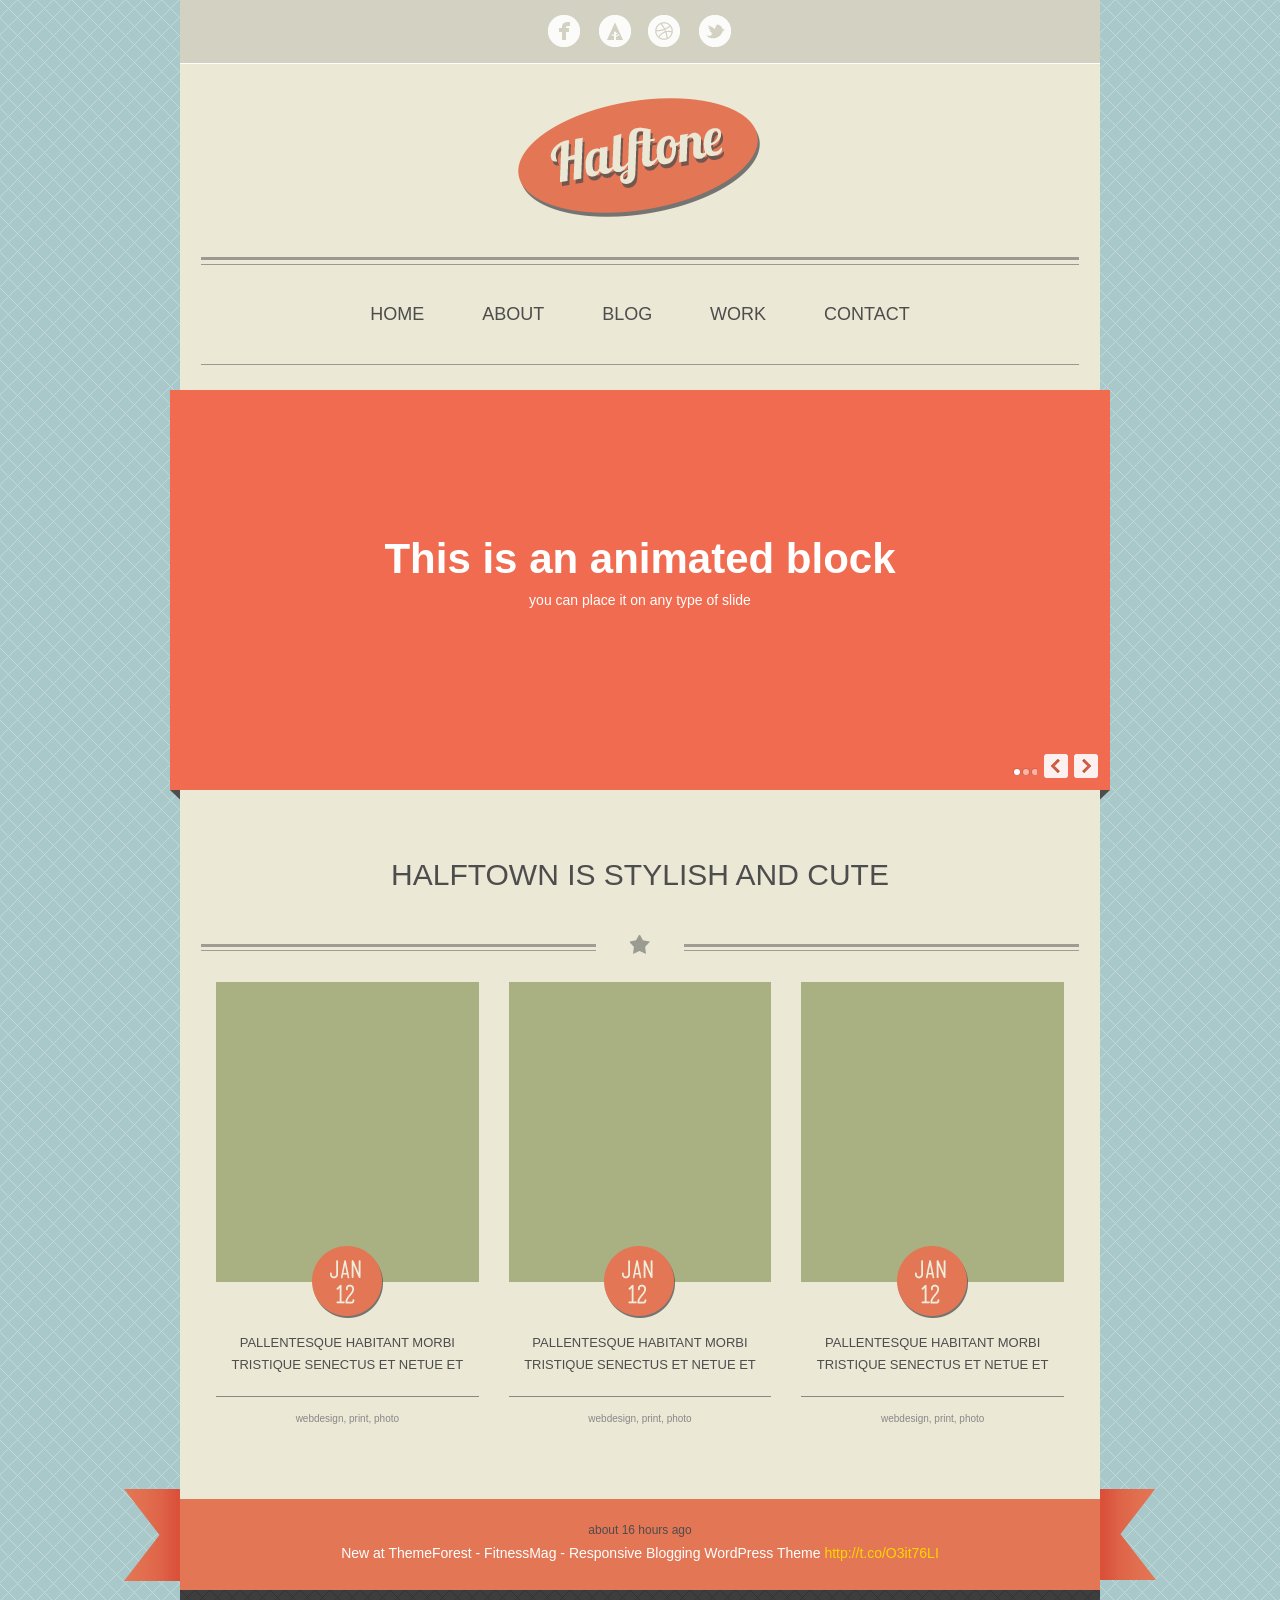
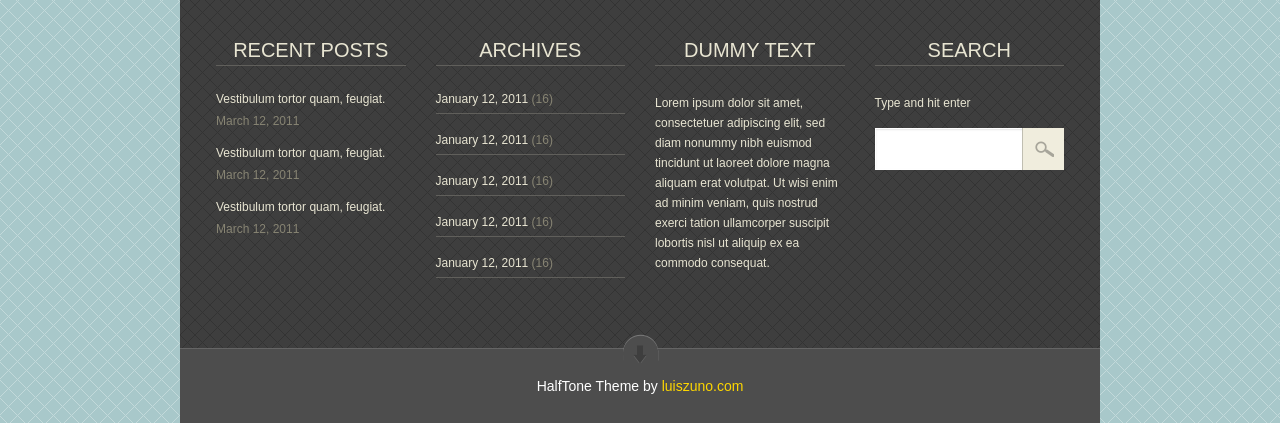
==== index.html @ 8c8f928f "creation" ====
<!DOCTYPE html>
<html>
    <head>
        <title>Halftone</title>
        <link rel="stylesheet" type="text/css" href="foundation.css"></link>
        <meta http-equiv="content-type" content="text/html; charset=utf-8"></meta>
        <script src="jquery-1.8.3.min.js" ></script>
        <script src="jquery.royalslider.min.js" ></script>
        <link href="royalslider.css" rel="stylesheet"></link>
        <script src="jquery.easing-1.3.js" ></script>
        <link href="rs-minimal-white.css" rel="stylesheet"></link>
    </head>

    <style type="text/css">
        * {
            -webkit-box-sizing: border-box;
            -moz-box-sizing: border-box;
            box-sizing: border-box;
            font-family: "MenschRegular", "helvetica", arial, sans-serif;
        }
        body {
            margin: 0;
            background: url("pageBackground.png");
        }
        p{
            padding: 0;
            margin: 0;
            font-size: 12px;
            line-height: 21px;
            margin-top: 5px;
            color: white;
            font-weight: lighter;
        }
        a{
            text-decoration: none;
        }
        a:hover{
            cursor: pointer;
        }
        ul[type="none"] {
            margin: 0;
            padding: 0;
        }
        input:focus{
            outline:none;
        }
        .row{
            min-width: 0;
        }
        .pageContainer{
            padding: 0 60px;
            max-width: 1040px;
            margin: 0 auto;
            position: relative;
        }

        .header{
            background-color: #d3d1c1;
            text-align: center;
            border-bottom: 1px solid #ffffff;
        }

        .header .headerIcon{
            padding: 14px 7px;
        }

        .logoContainer{
            text-align: center;
            background-color: #ebe8d5;
            padding: 0 21px;
            position: relative;
            padding-bottom: 25px;
        }

        .logoContainer .logoRow{
            border-bottom: 3px solid #9b9990;
        }

        .logoContainer #logoImage{
            padding: 30px 0 35px 0;
        }

        .logoContainer .navigation{
            margin-top: 4px;
            border-top: 1px solid #9a998f;
            border-bottom: 1px solid #9a998f;
        }

        .logoContainer .menuList {
            margin: 22px 0;
        }


        .logoContainer ul.menuList li{
            display: inline-block;
            line-height: 35px;
            margin: 2px 27px;
        }

        .logoContainer ul.menuList li a{
            color: #4d4d4d;
            font-size: 18px;
            padding: 8px 0;
            display: block;
            position: relative;
        }

        .logoContainer ul.menuList li a:hover{
            color: #ffffff;
            background-color: #e37655;
            width: 100%;
            line-height: 21px;
        }

        .logoContainer ul.menuList li a:hover:after{
            content: " ";
            background: url("littleRibbonRight.png");
            width: 14px;
            height: 37px;
            position: absolute;
            top: 0;
        }

        .logoContainer ul.menuList li a:hover:before{
            content: " ";
            background: url("littleRibbonLeft.png");
            width: 14px;
            height: 37px;
            position: absolute;
            top: 0;
            left: -14px;
        }

        .sliderContainer{
            margin: 0 auto;
            padding: 0 50px;
            max-width: 1060px;
            position: relative;
            width: 100%;
            overflow: hidden;
        }
        .sliderContainer .row .twelve{
            padding: 0;
        }


        .contentAfterSlider:before{
            content: url("leftTriangle.png");
            position: absolute;
            top: -2px;
            left: -10px;
        }
        .contentAfterSlider:after{
            content: url("rightTriangle.png");
            position: absolute;
            top: -2px;
            right: -10px;
        }
        .pageContainer .logoContainer .headerText{
            padding-top: 70px;
            font-size: 30px;
            color: #4d4d4d;
        }
        .pageContainer .starLine{
            padding: 0;
            border-top: 3px solid #9e9c93;
            margin-top: 54px;
            width: 45%;
            display: inline-block;
            height: 7px;
            border-bottom: 1px solid #9e9c93;
        }
        .starContainer{
            text-align: center;
            width: 10%;
            float: left;
        }
        .pageContainer .leftLine{
            float: left;
        }
        .pageContainer .rightLine{
            float: right;
        }
        .pageContainer .logoContainer .starIcon{
            padding-top: 45px;
        }

        .contentImage{
            width: 100%;
            height: 300px;
            background-color: #a9b082;
            position: relative;
            text-align: center;
        }
        .dateImage{
            position: absolute;
            bottom: -36px;
            left: 50%;
            margin-left: -35.5px;
        }
        .contentHeader{
            margin-top: 50px;
            font-size: 13px;
            padding-bottom: 20px;
            color: #4d4d4d;
            border-bottom: 1px solid #888888;
            line-height: 22px;
        }
        .contentText{
            font-size: 10px;
            margin-top: 17px;
            color: #888888;
            padding-bottom: 50px;
        }


        .ribbonContainer{
            background-color: #e37655;
        }
        .ribbonContainer:before{
            content: url("leftRibbon.png");
            position: absolute;
            top: -10px;
            left: -56px;
        }
        .ribbonContainer:after{
            content: url("rightRibbon.png");
            position: absolute;
            top: -10px;
            right: -57px;
        }

        .ribbonContainer .smallRibbonText{
            color: #4d4d4d;
            padding-top: 25px;
            font-size: 12px;
        }
        .ribbonAndDownText{
            color: #ffffff;
            padding-top: 10px;
            padding-bottom: 5px;
        }
        .ribbonAndDownText a{
            color: #fdd600;
        }



        .underMenuContainer{
            background: url("background.png") repeat;
        }
        .underMenuContainer .logoContainer{
            background-color: transparent;
        }
        .underMenuContainer .underRibbonMenu{
            padding-bottom: 70px;
        }
        .underRibbonMenu .three{
            padding-top: 50px;
        }
        .underRibbonMenu .underRibbonMenuHeader{
            font-size: 20px;
            color: #e8e5d2;
            border-bottom: 1px solid #605f5b;
            padding-bottom: 5px;
            margin-bottom: 7px;
        }
        .underRibbonMenu .firstColumnContentHeader{
            text-align: left;
            padding-top: 20px;
            color: #e8e5d2;
            font-size: 12px;
        }
        .underRibbonMenu .firstColumnContentData{
            color: #878473;
            text-align: left;
            padding-top: 10px;
            font-size: 12px;
        }
        .underRibbonMenu .secondColumnContent{
            text-align: left;
            padding-top: 20px;
            color: #e8e5d2;
            border-bottom: 1px solid #605f5b;
            padding-bottom: 8px;
            font-size: 12px;
        }
        .underRibbonMenu .secondColumnContent span{
            color: #878473;
        }
        .underRibbonMenu .forthColumnContent,
        .underRibbonMenu .thirdColumnContent{
            text-align: left;
            padding-top: 20px;
            line-height: 20px;
            font-size: 12px;
            color: #e8e5d2;
        }
        .underRibbonMenu .forthColumnInput{
            border-color: transparent;
            border-radius: 0px;
            margin-top: 15px;
            height: 42px;
            position: relative;
        }
        .underRibbonMenu .forthColumnInput input{
            padding: 15px 45px 15px 15px;
            border-color: transparent;
            border-radius: 0px;
            height: 100%;
            margin: 0;
            font-size: 12px;
            line-height: 12px;
        }
        .underRibbonMenu .forthColumnInput .inputImage{
            position: absolute;
            width: 42px;
            height: 42px;
            background-color: #f0eddd;
            top: 0;
            right: 0;
            text-align: center;
            border-left: 1px solid #c0beb1;
        }
        .underRibbonMenu .forthColumnInput .inputImage a{
            width: 42px;
            height: 42px;
            display: block;
        }
        .underRibbonMenu .forthColumnInput .inputImage img{
            margin-top: 12px;
        }


        .bottomLine .logoContainer{
            background-color: #4d4d4d;
            border-top: 1px solid #656565;
        }
        .bottomLine .bottomLineImageContainer{
            position: absolute;
            background: url("bottomArrowBackground.png");
            width: 41px;
            height: 27px;
            top: -15px;
            left: 50%;
            margin-left: -20.5px;
        }
        .bottomLine .bottomLineImageContainer img{
            padding-top: 10px;
        }
        .bottomLine .bottomLineText{
            padding-top: 30px;
        }





        #slider-with-blocks-1 {
            width: 100%;
        }

        .rsContent {
            color: #FFF;
            font-size: 24px;
            line-height: 32px;
            float: left;
        }
        .bContainer {
            position: relative;
        }
        .rsABlock {
            position: relative;
            display: block;
            left: auto;
            top: auto;
        }
        .blockHeadline {
            font-size: 42px;
            line-height: 50px;
        }
        .blockSubHeadline {
            font-size: 32px;
            line-height: 40px
        }
        .txtCent {
            text-align: center; 
            width: 100%; 
        }

        .slide1 {
            background: #f06b50;
        }
        .slide1 .bContainer {
            top: 36%;
        }
        .slide2 {
            background: #ffbc11;
            color:#000;
        }
        .slide2 .bContainer {
            top: 24px;
        }
        .slide2 .txtCent {
            line-height: 44px;
        }
        .slide2 .blockHeadline {
            line-height: 66px;
        }
        .slide3 {
            background: #45aab8;
            color:#FFF;
        }
        .slide3 .bContainer {
            top: 24px;
        }
        .slide3 span {
            line-height: 44px;
        }
        .slide4 .bContainer {
            position: absolute;
            left: 0;
            width: 100%;
            height: auto;
            top: 24px;
        }

        .photoCopy {
            position: absolute;
            line-height: 24px;
            font-size: 12px;
            background: black;
            color: white;
            background-color: rgba(0, 0, 0, 0.75);
            padding: 0px 10px;
            position: absolute;
            left: 12px;
            bottom: 12px;
            top: auto;
            border-radius: 2px;
            z-index: 25;
        }
        .photoCopy a {
            color: #FFF;
        }
        .palmImg {
            left: 0;
            top: auto;
            bottom: -60px;
            position: absolute;
        }

        @media screen and (min-width: 0px) and (max-width: 960px) { 
            .rsContent {
                font-size: 22px;
                line-height: 28px;
            }
            .blockHeadline {
                font-size: 32px;
                line-height: 32px;
            }
            .blockSubHeadline {
                font-size: 26px;
                line-height: 32px
            }
        }
        @media screen and (min-width: 0px) and (max-width: 767px){
            .pageContainer{
                padding: 0;
            }
            .sliderContainer{
                padding: 0;
            }
            .ribbonContainer:before,
            .ribbonContainer:after,
            .contentAfterSlider:before,
            .contentAfterSlider:after{
                display: none;
            }
            .pageContainer .starLine{
                width: 45%;
            }
        }
            
        @media screen and (min-width: 0px) and (max-width: 500px) { 
            .royalSlider,
            .rsOverflow {
                height: 330px !important;
            }
            .rsContent {
                font-size: 18px;
                line-height: 26px;
            }
            .blockHeadline {
                font-size: 24px;
                line-height: 32px;
            }
            .blockSubHeadline {
                font-size: 22px;
                line-height: 32px;
            }
        }
    </style>

    <!--[if gte IE 8]>
        <style>
            .pageContainer{
                width: 1040px;
            }
            .sliderContainer{
                width: 1040px;
            }
        </style>
    <![endif]-->

    <body>
    <script type="text/javascript">
        $(function() {
            $('#slider-with-blocks-1').royalSlider({
                arrowsNav: true,
                arrowsNavAutoHide: false,
                fadeinLoadedSlide: false,
                controlNavigationSpacing: 0,
                controlNavigation: 'bullets',
                imageScaleMode: 'none',
                imageAlignCenter:false,
                blockLoop: true,
                loop: true,
                numImagesToPreload: 6,
                transitionType: 'fade',
                keyboardNavEnabled: true,
                block: {
                  delay: 400
                }
            });
        });
    </script>
    <div class="pageContainer">
        <div class="header">
            <div class="row">
                <div class="twelve columns">
                    <a href="http://facebook.com"><img src="facebook.png" alt="facebook" class="headerIcon"/></a>
                    <a href=""><img src="socialLogo.png" alt="" class="headerIcon"/></a>
                    <a href="http://bribbble.com"><img src="sochialLogo3.png" alt="" class="headerIcon"/></a>
                    <a href="http://twitter.com"><img src="sochialLogo4.png" alt="" class="headerIcon"/></a>
                </div>
            </div>
        </div>
        <div class="logoContainer">
            <div class="row logoRow">
                <div class="twelve columns">
                     <img src="logo.png" alt="" id="logoImage"/>
                </div>
            </div>
            <div class="row navigation">
                <div class="twelve columns">
                    <ul type="none" class="menuList">
                        <li><a href="">HOME</a></li>
                        <li><a href="">ABOUT</a></li>
                        <li><a href="">BLOG</a></li>
                        <li><a href="">WORK</a></li>
                        <li><a href="">CONTACT</a></li>
                    </ul>

                </div>
            </div>
        </div>
    </div>
    <div class="sliderContainer">
        <div class="row">
            <div class="twelve columns">
                <div id="slider-with-blocks-1" class="royalSlider rsMinW">
                    <div class="rsContent slide1">
                        <div class="bContainer">
                            <strong class="rsABlock txtCent blockHeadline">This is an animated block</strong>
                            <span class="rsABlock txtCent" data-move-effect="none">you can place it on any type of slide</span>
                        </div>
                    </div>
                    <div class="rsContent slide2">
                        <div class="bContainer">
                            <strong class="rsABlock txtCent blockSubHeadline" data-move-effect="none">Transition Types</strong>
                            <span class="rsABlock txtCent" data-move-effect="top">from top  ↓</span>
                            <span class="rsABlock txtCent" data-move-effect="bottom">from bottom ↑</span>
                            <span class="rsABlock txtCent" data-move-effect="left">from left →</span>
                            <span class="rsABlock txtCent" data-move-effect="right">from right ←</span>
                            <span class="rsABlock txtCent" data-move-effect="none">just fade</span>
                        </div>
                    </div>
                    <div class="rsContent slide3">
                        <div class="bContainer">
                            <strong class="rsABlock txtCent blockSubHeadline" data-move-effect="none" data-delay="0">Customizable Animation</strong>
                            <span class="rsABlock txtCent" data-move-effect="left" data-delay="1000" data-move-offset="500" data-easing="easeOutBack" data-fade-effect="none">easing</span>
                            <span class="rsABlock txtCent" data-move-effect="left" data-delay="1500" data-move-offset="500" data-easing="easeOutCirc" data-fade-effect="none">delay</span>
                            <span class="rsABlock txtCent" data-move-effect="left" data-delay="2000" data-move-offset="500" data-speed="1000" data-fade-effect="none">speed</span>
                            <span class="rsABlock txtCent" data-move-effect="left" data-delay="2500" data-move-offset="50" data-fade-effect="true">move offset</span>
                        </div>
                    </div>
                </div>
            </div>
        </div>
    </div>
    <div class="pageContainer">
        <div class="logoContainer contentAfterSlider">
            <div class="row">
                <div class="twelve columns headerText">
                    HALFTOWN IS STYLISH AND CUTE
                </div>
            </div>
            <div class="row">
                <div class="leftLine starLine"></div>
                <div class="starContainer"><img src="star.png" alt="star" class="starIcon"/></div>
                <div class="rightLine starLine"></div>

            </div>
        </div>
        <div class="logoContainer">
            <div class="row">
                <div class="four columns">
                    <div class="contentImage">
                        <img src="dataInCircule.png" alt="" class="dateImage"/>
                    </div>
                    <div class="contentHeader">PALLENTESQUE HABITANT MORBI TRISTIQUE SENECTUS ET NETUE ET</div>
                    <div class="contentText">webdesign, print, photo</div>
                </div>
                <div class="four columns">
                    <div class="contentImage">
                        <img src="dataInCircule.png" alt="" class="dateImage"/>
                    </div>
                    <div class="contentHeader">PALLENTESQUE HABITANT MORBI TRISTIQUE SENECTUS ET NETUE ET</div>
                    <div class="contentText">webdesign, print, photo</div>
                </div>
                <div class="four columns">
                    <div class="contentImage">
                        <img src="dataInCircule.png" alt="" class="dateImage"/>
                    </div>
                    <div class="contentHeader">PALLENTESQUE HABITANT MORBI TRISTIQUE SENECTUS ET NETUE ET</div>
                    <div class="contentText">webdesign, print, photo</div>
                </div>
            </div>
        </div>
        <div class="logoContainer ribbonContainer">
            <div class="row">
                <div class="smallRibbonText">about 16 hours ago</div>
                <div class="ribbonAndDownText">New at ThemeForest - FitnessMag - Responsive Blogging WordPress Theme <a href="http://t.co/O3it76LI">http://t.co/O3it76LI</a> </div>
            </div>
        </div>
        <div class="underMenuContainer">
            <div class="logoContainer underRibbonMenu">
                <div class="row">
                    <div class="three columns">
                        <div class="underRibbonMenuHeader">RECENT POSTS</div>
                        <div class="firstColumnContentHeader">Vestibulum tortor quam, feugiat.</div>
                        <div class="firstColumnContentData">March 12, 2011</div>
                        <div class="firstColumnContentHeader">Vestibulum tortor quam, feugiat.</div>
                        <div class="firstColumnContentData">March 12, 2011</div>
                        <div class="firstColumnContentHeader">Vestibulum tortor quam, feugiat.</div>
                        <div class="firstColumnContentData">March 12, 2011</div>
                    </div>
                    <div class="three columns">
                        <div class="underRibbonMenuHeader">ARCHIVES</div>
                        <div class="secondColumnContent">January 12, 2011 <span>(16)</span></div>
                        <div class="secondColumnContent">January 12, 2011 <span>(16)</span></div>
                        <div class="secondColumnContent">January 12, 2011 <span>(16)</span></div>
                        <div class="secondColumnContent">January 12, 2011 <span>(16)</span></div>
                        <div class="secondColumnContent">January 12, 2011 <span>(16)</span></div>
                </div>
                <div class="three columns">
                        <div class="underRibbonMenuHeader">DUMMY TEXT</div>
                        <div class="thirdColumnContent">
                            Lorem ipsum dolor sit amet, consectetuer adipiscing elit, sed diam
                            nonummy nibh euismod tincidunt ut laoreet dolore magna aliquam erat
                            volutpat. Ut wisi enim ad minim veniam, quis nostrud exerci tation
                            ullamcorper suscipit lobortis nisl ut aliquip ex ea commodo consequat.
                        </div>
                    </div>
                    <div class="three columns">
                        <div class="underRibbonMenuHeader">SEARCH</div>
                        <div class="forthColumnContent">Type and hit enter</div>
                        <div class="forthColumnInput">
                            <input type="text"/>
                            <div class="inputImage">
                                 <a href=""><img src="searchIcon.png" alt=""></a>
                            </div>
                        </div>
                    </div>
                </div>
            </div>
        </div>
        <div class="bottomLine">
            <div class="logoContainer">
                <div class="row">
                    <div class="twelve columns">
                        <div class="bottomLineImageContainer">
                            <img src="arrowDown.png" alt="">
                        </div>
                        <div class="ribbonAndDownText bottomLineText">
                            HalfTone Theme by <a href="http://luiszuno.com">luiszuno.com</a>
                        </div>
                    </div>
                </div>
            </div>
        </div>
    </div>
    </body>
</html>
---- royalslider.css ----
/* v1.0.3 */
/* Core RS CSS file. 95% of time you shouldn't change anything here. */
.royalSlider {
	width: 600px;
	height: 400px;
	position: relative;
	direction: ltr;
}
.royalSlider > * {
	float: left;
}


.rsWebkit3d .rsSlide,
.rsWebkit3d .rsContainer,
.rsWebkit3d .rsThumbs,
.rsWebkit3d .rsPreloader,
.rsWebkit3d img,
.rsWebkit3d .rsOverflow,
.rsWebkit3d .rsBtnCenterer,
.rsWebkit3d .rsAbsoluteEl {
	-webkit-backface-visibility: hidden;
	-webkit-transform: translateZ(0); 
}
.rsFade.rsWebkit3d .rsSlide,
.rsFade.rsWebkit3d img,
.rsFade.rsWebkit3d .rsContainer {
	-webkit-transform: none;
}
.rsOverflow {
	width: 100%;
	height: 100%;
	position: relative;
	overflow: hidden;
	float: left;
	-webkit-tap-highlight-color:rgba(0,0,0,0);
}
.rsVisibleNearbyWrap {
	width: 100%;
	height: 100%;
	position: relative;
	overflow: hidden;
	left: 0;
	top: 0;
	-webkit-tap-highlight-color:rgba(0,0,0,0);
}
.rsVisibleNearbyWrap .rsOverflow {
	position: absolute;
	left: 0;
	top: 0;

}
.rsContainer {
	position: relative;
	width: 100%;
	height: 100%;
	-webkit-tap-highlight-color:rgba(0,0,0,0);
}

.rsArrow,
.rsThumbsArrow {
	cursor: pointer;
}

.rsThumb {
	float: left;
	position: relative;
}


.rsArrow,
.rsNav,
.rsThumbsArrow {
	opacity: 1;
	-webkit-transition:opacity 0.3s linear;
	-moz-transition:opacity 0.3s linear;
	-o-transition:opacity 0.3s linear;
	transition:opacity 0.3s linear;
}
.rsHidden {
	opacity: 0;
	visibility: hidden;
	-webkit-transition:visibility 0s linear 0.3s,opacity 0.3s linear;
	-moz-transition:visibility 0s linear 0.3s,opacity 0.3s linear;
	-o-transition:visibility 0s linear 0.3s,opacity 0.3s linear;
	transition:visibility 0s linear 0.3s,opacity 0.3s linear;
}


.rsGCaption {
	width: 100%;
	float: left;
	text-align: center;
}

/* Fullscreen options, very important ^^ */
.royalSlider.rsFullscreen {
	position: fixed !important;
	height: auto !important;
	width: auto !important;
	margin: 0 !important;
	padding: 0 !important;
	z-index: 2147483647 !important;
	top: 0 !important;
	left: 0 !important;
	bottom: 0 !important;
	right: 0 !important;
}

.royalSlider .rsSlide.rsFakePreloader {
	opacity: 1 !important;
	-webkit-transition: 0s;
	-moz-transition: 0s;
	-o-transition:  0s;
	transition:  0s;
	display: none;
}

.rsSlide {
	position: absolute;
	left: 0;
	top: 0;
	display: block;
	overflow: hidden;
	
	height: 100%;
	width: 100%;
}

.royalSlider.rsAutoHeight,
.rsAutoHeight .rsSlide {
	height: auto;
}

.rsContent {
	width: 100%;
	height: 100%;
	position: relative;
}

.rsPreloader {
	position:absolute;
	z-index: 0;	
}

.rsNav {
	-moz-user-select: -moz-none;
	-webkit-user-select: none;
	user-select: none;
}
.rsNavItem {
	-webkit-tap-highlight-color:rgba(0,0,0,0.25);
}

.rsThumbs {
	cursor: pointer;
	position: relative;
	overflow: hidden;
	float: left;
	z-index: 22;
}
.rsTabs {
	float: left;
	background: none !important;
}
.rsTabs,
.rsThumbs {
	-webkit-tap-highlight-color:rgba(0,0,0,0);
	-webkit-tap-highlight-color:rgba(0,0,0,0);
}


.rsVideoContainer {
	/*left: 0;
	top: 0;
	position: absolute;*/
	/*width: 100%;
	height: 100%;
	position: absolute;
	left: 0;
	top: 0;
	float: left;*/
	width: auto;
	height: auto;
	line-height: 0;
	position: relative;
}
.rsVideoFrameHolder {
	position: absolute;
	left: 0;
	top: 0;
	background: #141414;
	opacity: 0;
	-webkit-transition: .3s;
}
.rsVideoFrameHolder.rsVideoActive {
	opacity: 1;
}
.rsVideoContainer iframe,
.rsVideoContainer video,
.rsVideoContainer embed,
.rsVideoContainer .rsVideoObj {
	position: absolute;
	z-index: 50;
	left: 0;
	top: 0;
	width: 100%;
	height: 100%;
}
/* ios controls over video bug, shifting video */
.rsVideoContainer.rsIOSVideo iframe,
.rsVideoContainer.rsIOSVideo video,
.rsVideoContainer.rsIOSVideo embed {
	-webkit-box-sizing: border-box;
	-moz-box-sizing: border-box;
	box-sizing: border-box;
	padding-right: 44px;
}

.rsABlock {
	left: 0;
	top: 0;
	position: absolute;
	z-index: 15;
	-webkit-backface-visibility: hidden;
}

.grab-cursor {
	cursor:url(grab.png) 8 8, move; 
}

.grabbing-cursor{ 
	cursor:url(grabbing.png) 8 8, move;
}

.rsNoDrag {
	cursor: auto;
}

.rsLink {
	left:0;
	top:0;
	position:absolute;
	width:100%;
	height:100%;
	display:block;	
	z-index: 20;
	background: url(blank.gif);
	-webkit-backface-visibility: hidden;
}
---- rs-minimal-white.css ----
/******************************
*
*  RoyalSlider White Controls Skin
*
*    1. Arrows 
*    2. Bullets
*    3. Thumbnails
*    4. Tabs
*    5. Fullscreen button
*    6. Play/close video button
*    7. Preloader
*    8. Caption
*    
*  Sprite: 'rs-minimal-white.png'
*  Feel free to edit anything
*  If you don't some part - just delete it
* 
******************************/


/* Background */
.rsMinW,
.rsMinW .rsOverflow,
.rsMinW .rsSlide,
.rsMinW .rsVideoFrameHolder,
.rsMinW .rsThumbs {
	background: #000;
	color: #FFF;
}


/***************
*
*  1. Arrows
*
****************/

.rsMinW .rsArrow {
	height: 32px;
	width: 32px;
	position: absolute;
	display: block;
	cursor: pointer;
	z-index: 21;
}

.rsMinW .rsArrowLeft { right: 37px; bottom: 7px; }
.rsMinW .rsArrowRight { right: 7px; bottom: 7px; }

.rsMinW .rsArrowIcn {		
	width: 24px;
	height: 24px;
	margin-top: 3px;
	margin-left: 3px;
	position: absolute;
	cursor: pointer;	
	background: url('rs-minimal-white.png') transparent;
	
	border-radius: 2px;
}
.rsMinW .rsArrowIcn:hover {

}


.rsMinW.rsHor .rsArrowLeft .rsArrowIcn { background-position: -68px -36px; }
.rsMinW.rsHor .rsArrowRight .rsArrowIcn { background-position: -68px -68px; }

.rsMinW.rsVer .rsArrowLeft .rsArrowIcn { background-position: -100px -36px; }
.rsMinW.rsVer .rsArrowRight .rsArrowIcn { background-position: -100px -68px; }

.rsMinW .rsArrowDisabled .rsArrowIcn { opacity: .3 !important; filter: alpha(opacity=30);  *display: none; }


/***************
*
*  2. Bullets
*
****************/

.rsMinW .rsBullets {
	position: absolute;
	bottom: 15px;
	right: 73px;
	z-index: 35;
	padding-top: 4px;
	height: auto;

	text-align: center;
	line-height: 6px;
	overflow: hidden;
}
.rsMinW .rsBullet {
	width: 6px;
	height: 6px;
	display: inline-block;
	*display:inline; 
	*zoom:1;
	padding: 6px 5px 6px 4px;
}
.rsMinW .rsBullet span {
	display: block;
	width: 6px;
	height: 6px;
	border-radius: 50%;
	background: #CCC;
	background: rgba(255,255,255,0.5);
	box-shadow: 0 0 1px 1px rgba(0, 0, 0, 0.1);
}
.rsMinW .rsBullet.rsNavSelected span {
	background: #FFF;
}





/***************
*
*  3. Thumbnails
*
****************/

.rsMinW .rsThumbsHor {
	width: 100%;
	height: auto;
}
.rsMinW .rsThumbsVer {
	width: 96px;
	height: 100%;
	position: absolute;
	top: 0;
	right: 0;
}
.rsMinW.rsWithThumbsHor .rsThumbsContainer {
	position: relative;
	height: 100%;
}
.rsMinW.rsWithThumbsVer .rsThumbsContainer {
	position: relative;
	width: 100%;
}
.rsMinW .rsThumb {
	float: left;
	overflow: hidden;
	width: 96px;
	height: 72px;
}
.rsMinW .rsThumb img {
	width: 100%;
	height: 100%;
}
.rsMinW .rsThumb.rsNavSelected {
	background: #333;
}
.rsMinW .rsThumb.rsNavSelected img {
	filter: alpha(opacity=40);
	opacity: 0.7;
}
.rsMinW .rsThumb.rsNavSelected span.thumbIco {
	position: absolute;
	top: 0;
	bottom: 0;
	left: 0;
	right: 0;
	border: 2px solid #FFF;
	border: 2px solid rgba(255,255,255,0.9);
	-webkit-backface-visibility: hidden;
} 
.rsMinW .rsTmb {
	display: block;
}




/* Thumbnails arrow icons */
.rsMinW .rsThumbsArrow {
	height: 100%;
	width: 20px;
	position: absolute;
	display: block;
	cursor: pointer;	
	z-index: 21;	
}
.rsMinW.rsWithThumbsVer .rsThumbsArrow {
	width: 100%;
	height: 20px;
}
.rsMinW.rsWithThumbsVer .rsThumbsArrowLeft { top: 0; left: 0; }
.rsMinW.rsWithThumbsVer .rsThumbsArrowRight { bottom: 0;  left: 0; }

.rsMinW.rsWithThumbsHor .rsThumbsArrowLeft { left: 0; top: 0; }
.rsMinW.rsWithThumbsHor .rsThumbsArrowRight { right: 0; top:0; }

.rsMinW .rsThumbsArrowIcn {		
	width: 16px;
	height: 16px;
	top: 50%;
	left: 50%;
	margin-top:-8px;	
	margin-left: -8px;
	position: absolute;	
	cursor: pointer;	
	background: url('rs-minimal-white.png');
}

.rsMinW.rsWithThumbsHor .rsThumbsArrowLeft .rsThumbsArrowIcn { background-position: -128px -32px; }
.rsMinW.rsWithThumbsHor .rsThumbsArrowRight .rsThumbsArrowIcn { background-position: -128px -48px; }

.rsMinW.rsWithThumbsVer .rsThumbsArrowLeft .rsThumbsArrowIcn { background-position: -144px -32px; }
.rsMinW.rsWithThumbsVer .rsThumbsArrowRight .rsThumbsArrowIcn { background-position: -144px -48px; }

.rsMinW .rsThumbsArrowDisabled { display: none !important; }

/* Thumbnails resizing on smaller screens */
@media screen and (min-width: 0px) and (max-width: 800px) {
	.rsMinW .rsThumb {
		width: 59px;
		height: 44px;
	}
	.rsMinW .rsThumbsHor {
		height: 44px;
	}
	.rsMinW .rsThumbsVer {
		width: 59px;
	}
}




/***************
*
*  4. Tabs
*
****************/

.rsMinW .rsTabs {
	width: 100%;
	height: auto;
	margin: 0 auto;
	text-align:center;
	overflow: hidden; padding-top: 12px; position: relative;
}
.rsMinW .rsTab {
	display: inline-block;
	cursor: pointer;
	text-align: center;
	height: auto;
	width: auto;
	color: #333;
	padding: 5px 13px 6px;
	min-width: 72px;
	border: 1px solid #D9D9DD;
	border-right: 1px solid #f5f5f5;
	text-decoration: none;

	background-color: #000;
	background-image: -webkit-linear-gradient(top, #fefefe, #f4f4f4); 
	background-image:    -moz-linear-gradient(top, #fefefe, #f4f4f4);
	background-image:         linear-gradient(to bottom, #fefefe, #f4f4f4);

	*display:inline; 
	*zoom:1;
}
.rsMinW .rsTab:first-child {
	-webkit-border-top-left-radius: 4px;
	border-top-left-radius: 4px;
	-webkit-border-bottom-left-radius: 4px;
	border-bottom-left-radius: 4px;
}
.rsMinW .rsTab:last-child { 
	-webkit-border-top-right-radius: 4px;
	border-top-right-radius: 4px;
	-webkit-border-bottom-right-radius: 4px;
	border-bottom-right-radius: 4px;

	border-right:  1px solid #cfcfcf;
}
.rsMinW .rsTab:active { 
	border: 1px solid #D9D9DD;   
	background-color: #f4f4f4;
	box-shadow:  0 1px 4px rgba(0, 0, 0, 0.2) inset;
}
.rsMinW .rsTab.rsNavSelected { 
	color: #000;
	border: 1px solid #999;
	text-shadow: 1px 1px #838383;
	box-shadow: 0 1px 9px rgba(102, 102, 102, 0.65) inset;
	background: #ACACAC;
	background-image: -webkit-linear-gradient(top, #ACACAC, #BBB);
	background-image: -moz-llinear-gradient(top, #ACACAC, #BBB);
	background-image: linear-gradient(to bottom, #ACACAC, #BBB);
}





/***************
*
*  5. Fullscreen button
*
****************/

.rsMinW .rsFullscreenBtn {
	right: 0;
	top: 0;
	width: 44px;
	height: 44px;
	z-index: 22;
	display: block;
	position: absolute;
	cursor: pointer;
	
}
.rsMinW .rsFullscreenIcn {
	display: block;
	margin: 6px;
	width: 32px;
	height: 32px;

	background: url('rs-minimal-white.png') 0 0 transparent;
}
.rsMinW .rsFullscreenIcn:hover {
	opacity: 0.8;
}
.rsMinW.rsFullscreen .rsFullscreenIcn {
	background-position: -32px 0;
}





/***************
*
*  6. Play/close video button
*
****************/

.rsMinW .rsPlayBtn {
	-webkit-tap-highlight-color:rgba(0,0,0,0.3);
	width:64px;
	height:64px;
	margin-left:-32px;
	margin-top:-32px;
	cursor: pointer;
}
.rsMinW .rsPlayBtnIcon {
	width:64px;
	display:block;
	height:64px;
	-webkit-border-radius: 4px;
	border-radius: 4px;
	
	-webkit-transition: .3s;
	-moz-transition: .3s;
	transition: .3s;

	background:url(rs-minimal-white.png) no-repeat 0 -32px;
	background-color: #000;
	background-color: rgba(0,0,0,0.75);
	*background-color: #000;
}
.rsMinW .rsPlayBtn:hover .rsPlayBtnIcon {
	background-color: rgba(0,0,0,0.9);
}
.rsMinW .rsBtnCenterer {
	position:absolute;
	left:50%;
	top:50%;
	width: 20px;
	height: 20px;
}
.rsMinW .rsCloseVideoBtn {
	right: 0;
	top: 0;
	width: 44px;
	height: 44px;
	z-index: 500;
	position: absolute;
	cursor: pointer;
	-webkit-backface-visibility: hidden;
	-webkit-transform: translateZ(0);
	
}
.rsMinW .rsCloseVideoBtn.rsiOSBtn {
	top: -38px;
	right: -6px;
}

.rsMinW .rsCloseVideoIcn {
	margin: 6px;
	width: 32px;
	height: 32px;
	background: url('rs-minimal-white.png') -64px 0;
	background-color: #000;
	background-color: rgba(0,0,0,0.75);
	*background-color: #000;
}
.rsMinW .rsCloseVideoIcn:hover {
	background-color: rgba(0,0,0,0.9);
}



/***************
*
*  7. Preloader
*
****************/

.rsMinW .rsPreloader {
	width:20px;
	height:20px;
	background-image:url(../preloaders/preloader-white.gif);

	left:50%;
	top:50%;
	margin-left:-10px;
	margin-top:-10px;	
}




/***************
*
*  8. Global caption
*
****************/
.rsMinW .rsGCaption {
	position: absolute;
	float: none;
	bottom: 6px;
	left: 6px;
	text-align: left;

	background: #000;
    background: rgba(0,0,0, 0.75);

	color: #FFF;
	padding: 2px 8px;
	width: auto;
	font-size: 12px;
	border-radius: 2px;
}
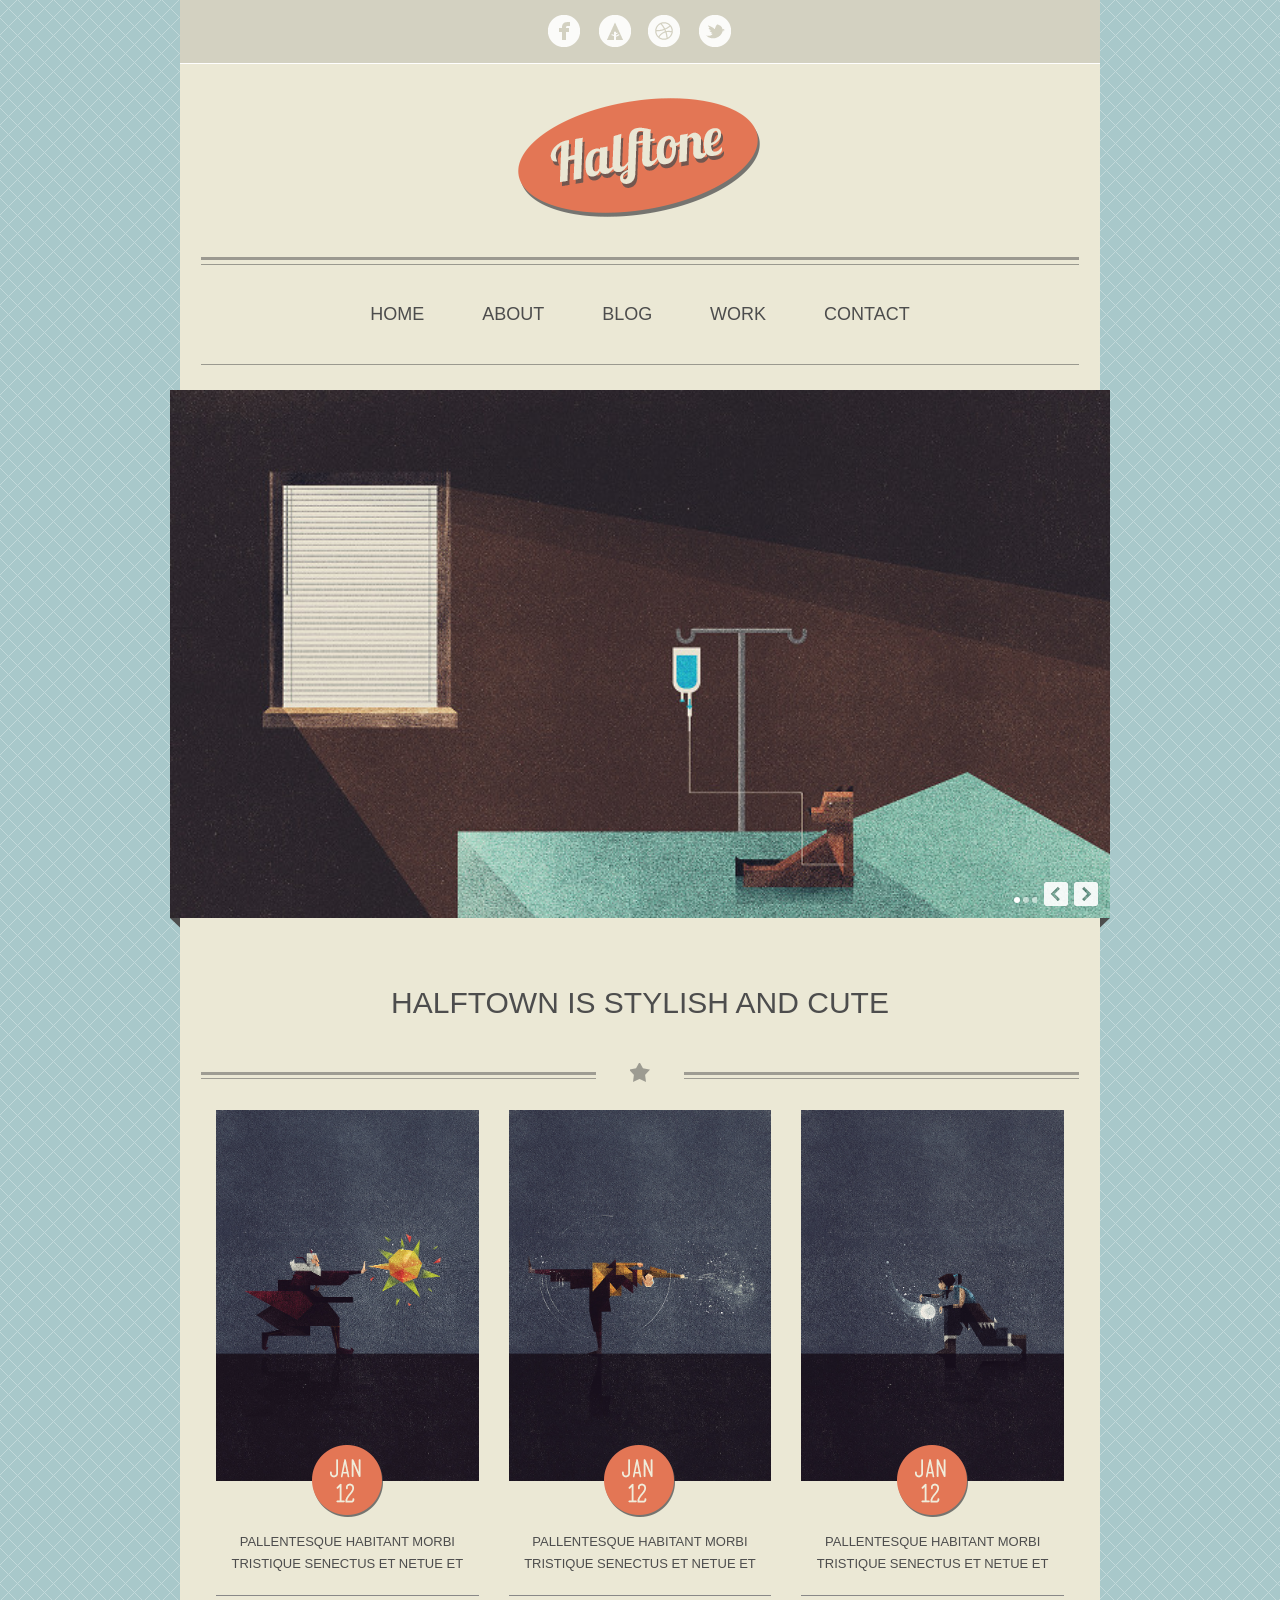
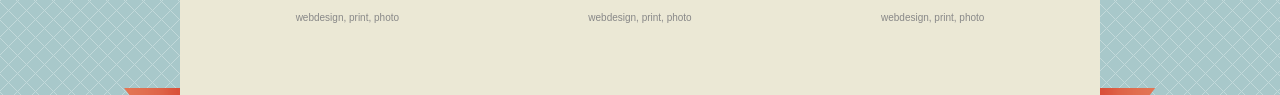
==== commit a93eef15: "new" ====
--- a/index.html
+++ b/index.html
@@ -142,6 +142,9 @@
         .sliderContainer .row .twelve{
             padding: 0;
         }
+        .sliderContainer img{
+            width: 100%;
+        }
 
 
         .contentAfterSlider:before{
@@ -187,10 +190,11 @@
 
         .contentImage{
             width: 100%;
-            height: 300px;
-            background-color: #a9b082;
             position: relative;
             text-align: center;
+        }
+        .contentImage img{
+            display: block;
         }
         .dateImage{
             position: absolute;
@@ -360,95 +364,7 @@
             width: 100%;
         }
 
-        .rsContent {
-            color: #FFF;
-            font-size: 24px;
-            line-height: 32px;
-            float: left;
-        }
-        .bContainer {
-            position: relative;
-        }
-        .rsABlock {
-            position: relative;
-            display: block;
-            left: auto;
-            top: auto;
-        }
-        .blockHeadline {
-            font-size: 42px;
-            line-height: 50px;
-        }
-        .blockSubHeadline {
-            font-size: 32px;
-            line-height: 40px
-        }
-        .txtCent {
-            text-align: center; 
-            width: 100%; 
-        }
-
-        .slide1 {
-            background: #f06b50;
-        }
-        .slide1 .bContainer {
-            top: 36%;
-        }
-        .slide2 {
-            background: #ffbc11;
-            color:#000;
-        }
-        .slide2 .bContainer {
-            top: 24px;
-        }
-        .slide2 .txtCent {
-            line-height: 44px;
-        }
-        .slide2 .blockHeadline {
-            line-height: 66px;
-        }
-        .slide3 {
-            background: #45aab8;
-            color:#FFF;
-        }
-        .slide3 .bContainer {
-            top: 24px;
-        }
-        .slide3 span {
-            line-height: 44px;
-        }
-        .slide4 .bContainer {
-            position: absolute;
-            left: 0;
-            width: 100%;
-            height: auto;
-            top: 24px;
-        }
-
-        .photoCopy {
-            position: absolute;
-            line-height: 24px;
-            font-size: 12px;
-            background: black;
-            color: white;
-            background-color: rgba(0, 0, 0, 0.75);
-            padding: 0px 10px;
-            position: absolute;
-            left: 12px;
-            bottom: 12px;
-            top: auto;
-            border-radius: 2px;
-            z-index: 25;
-        }
-        .photoCopy a {
-            color: #FFF;
-        }
-        .palmImg {
-            left: 0;
-            top: auto;
-            bottom: -60px;
-            position: absolute;
-        }
+        
 
         @media screen and (min-width: 0px) and (max-width: 960px) { 
             .rsContent {
@@ -514,9 +430,18 @@
     <![endif]-->
 
     <body>
+    
     <script type="text/javascript">
-        $(function() {
-            $('#slider-with-blocks-1').royalSlider({
+        $(document).ready(function(){
+            var sliderSize = $('.picture1').height();
+            $('.royalSlider').css({'height': sliderSize + 'px'});
+            $('.rsOverflow').css({'height': sliderSize + 'px'});
+            $(window).resize(function(){
+                var sliderSize = $('.picture1').height();
+                $('.royalSlider').css({'height': sliderSize + 'px'});
+                $('.rsOverflow').css({'height': sliderSize + 'px'});
+            })
+             $('#slider-with-blocks-1').royalSlider({
                 arrowsNav: true,
                 arrowsNavAutoHide: false,
                 fadeinLoadedSlide: false,
@@ -533,7 +458,7 @@
                   delay: 400
                 }
             });
-        });
+        })
     </script>
     <div class="pageContainer">
         <div class="header">
@@ -570,30 +495,14 @@
         <div class="row">
             <div class="twelve columns">
                 <div id="slider-with-blocks-1" class="royalSlider rsMinW">
-                    <div class="rsContent slide1">
-                        <div class="bContainer">
-                            <strong class="rsABlock txtCent blockHeadline">This is an animated block</strong>
-                            <span class="rsABlock txtCent" data-move-effect="none">you can place it on any type of slide</span>
-                        </div>
-                    </div>
-                    <div class="rsContent slide2">
-                        <div class="bContainer">
-                            <strong class="rsABlock txtCent blockSubHeadline" data-move-effect="none">Transition Types</strong>
-                            <span class="rsABlock txtCent" data-move-effect="top">from top  ↓</span>
-                            <span class="rsABlock txtCent" data-move-effect="bottom">from bottom ↑</span>
-                            <span class="rsABlock txtCent" data-move-effect="left">from left →</span>
-                            <span class="rsABlock txtCent" data-move-effect="right">from right ←</span>
-                            <span class="rsABlock txtCent" data-move-effect="none">just fade</span>
-                        </div>
-                    </div>
-                    <div class="rsContent slide3">
-                        <div class="bContainer">
-                            <strong class="rsABlock txtCent blockSubHeadline" data-move-effect="none" data-delay="0">Customizable Animation</strong>
-                            <span class="rsABlock txtCent" data-move-effect="left" data-delay="1000" data-move-offset="500" data-easing="easeOutBack" data-fade-effect="none">easing</span>
-                            <span class="rsABlock txtCent" data-move-effect="left" data-delay="1500" data-move-offset="500" data-easing="easeOutCirc" data-fade-effect="none">delay</span>
-                            <span class="rsABlock txtCent" data-move-effect="left" data-delay="2000" data-move-offset="500" data-speed="1000" data-fade-effect="none">speed</span>
-                            <span class="rsABlock txtCent" data-move-effect="left" data-delay="2500" data-move-offset="50" data-fade-effect="true">move offset</span>
-                        </div>
+                    <div class="rsContent">
+                        <img src="slide1.png" class="picture1"/>
+                    </div>
+                    <div class="rsContent ">
+                        <img src="slide2.png" />
+                    </div>
+                    <div class="rsContent">
+                        <img src="slide3.png">
                     </div>
                 </div>
             </div>
@@ -617,6 +526,7 @@
             <div class="row">
                 <div class="four columns">
                     <div class="contentImage">
+                        <img src="img2.png"/>
                         <img src="dataInCircule.png" alt="" class="dateImage"/>
                     </div>
                     <div class="contentHeader">PALLENTESQUE HABITANT MORBI TRISTIQUE SENECTUS ET NETUE ET</div>
@@ -624,6 +534,7 @@
                 </div>
                 <div class="four columns">
                     <div class="contentImage">
+                        <img src="img3.png"/>
                         <img src="dataInCircule.png" alt="" class="dateImage"/>
                     </div>
                     <div class="contentHeader">PALLENTESQUE HABITANT MORBI TRISTIQUE SENECTUS ET NETUE ET</div>
@@ -631,6 +542,7 @@
                 </div>
                 <div class="four columns">
                     <div class="contentImage">
+                        <img src="img1.png"/>
                         <img src="dataInCircule.png" alt="" class="dateImage"/>
                     </div>
                     <div class="contentHeader">PALLENTESQUE HABITANT MORBI TRISTIQUE SENECTUS ET NETUE ET</div>
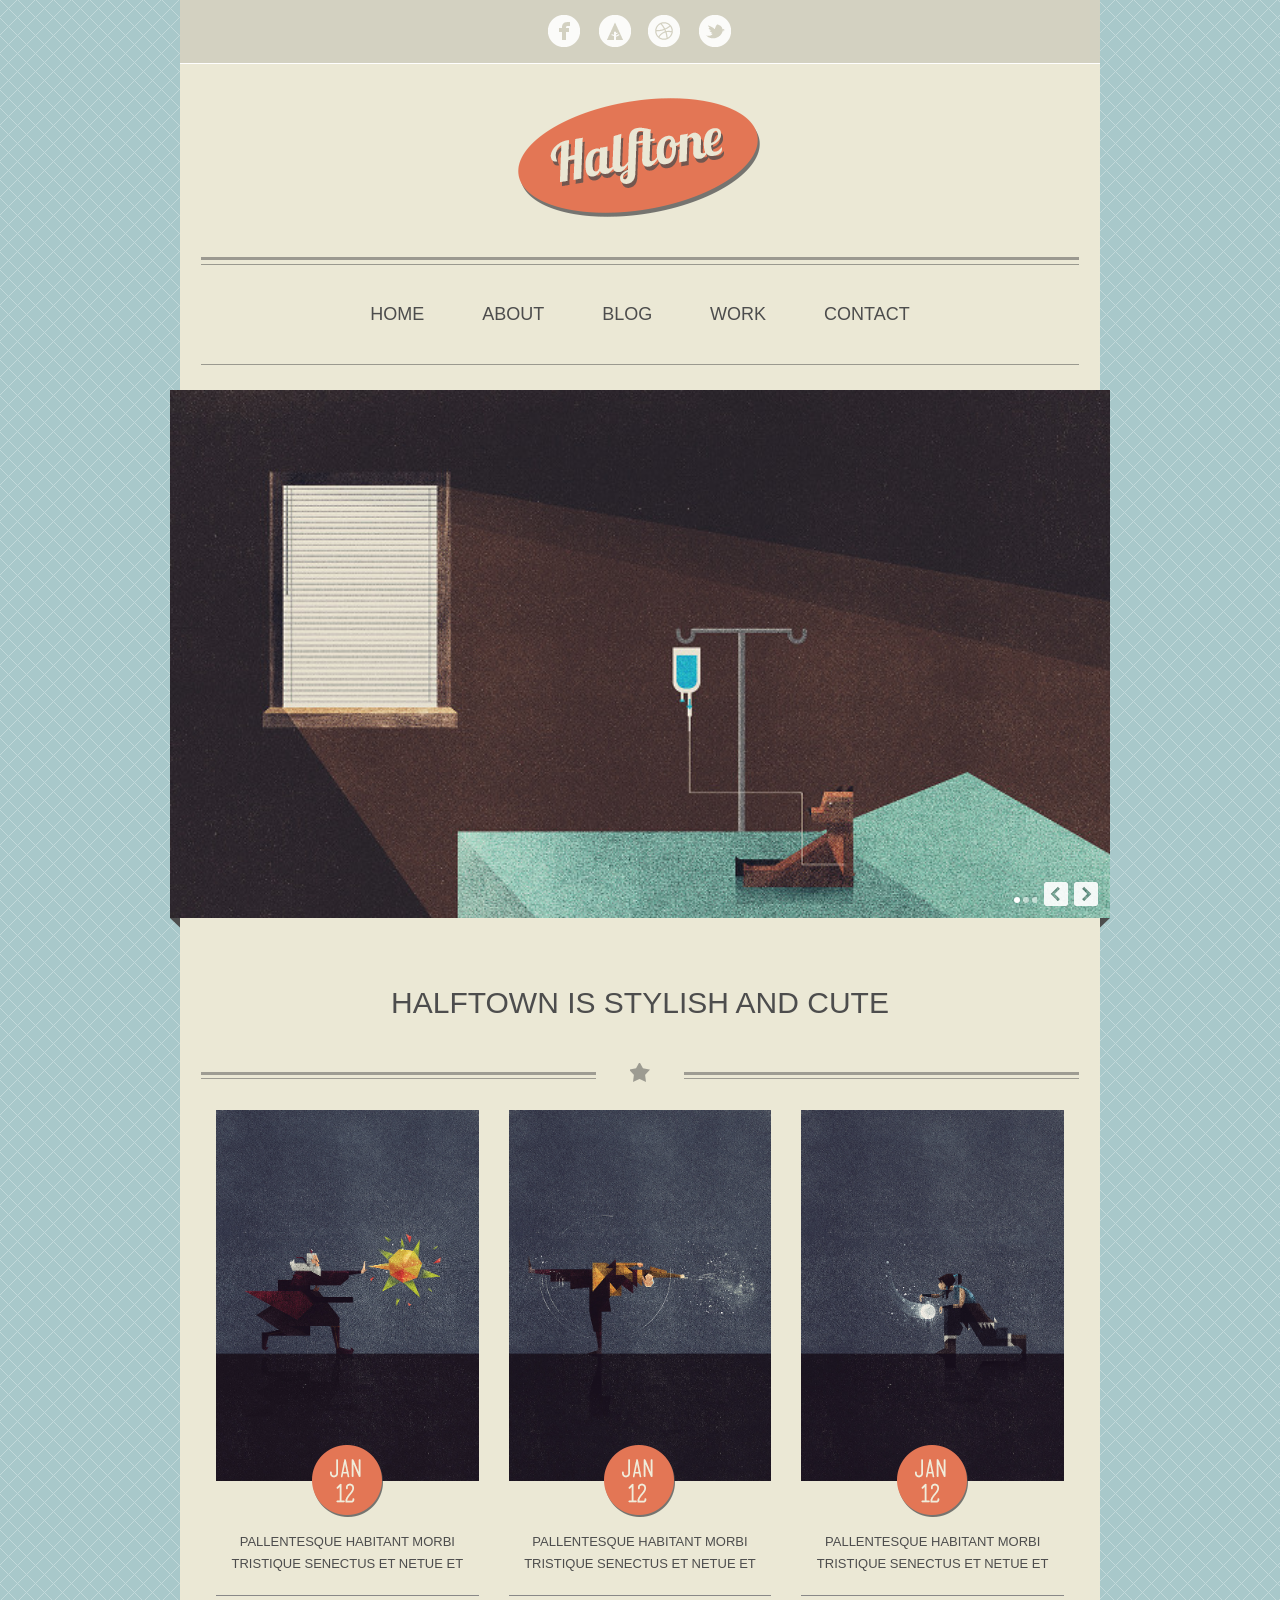
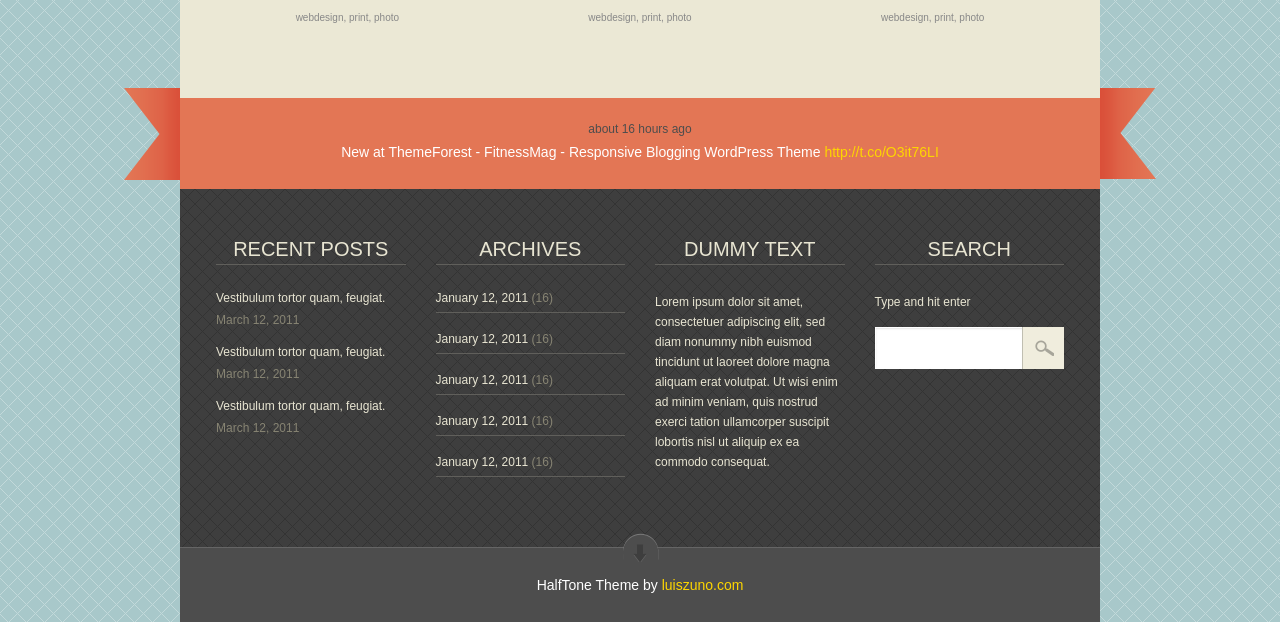
==== commit eb66d493: "final" ====
--- a/index.html
+++ b/index.html
@@ -3,420 +3,15 @@
     <head>
         <title>Halftone</title>
         <link rel="stylesheet" type="text/css" href="foundation.css"></link>
+        <link rel="stylesheet" type="text/css" href="site.css"></link>
         <meta http-equiv="content-type" content="text/html; charset=utf-8"></meta>
-        <script src="jquery-1.8.3.min.js" ></script>
-        <script src="jquery.royalslider.min.js" ></script>
+        <script src="js/jquery-1.8.3.min.js" ></script>
+        <script src="js/jquery.royalslider.min.js" ></script>
         <link href="royalslider.css" rel="stylesheet"></link>
-        <script src="jquery.easing-1.3.js" ></script>
+        <script src="js/jquery.easing-1.3.js" ></script>
         <link href="rs-minimal-white.css" rel="stylesheet"></link>
     </head>
 
-    <style type="text/css">
-        * {
-            -webkit-box-sizing: border-box;
-            -moz-box-sizing: border-box;
-            box-sizing: border-box;
-            font-family: "MenschRegular", "helvetica", arial, sans-serif;
-        }
-        body {
-            margin: 0;
-            background: url("pageBackground.png");
-        }
-        p{
-            padding: 0;
-            margin: 0;
-            font-size: 12px;
-            line-height: 21px;
-            margin-top: 5px;
-            color: white;
-            font-weight: lighter;
-        }
-        a{
-            text-decoration: none;
-        }
-        a:hover{
-            cursor: pointer;
-        }
-        ul[type="none"] {
-            margin: 0;
-            padding: 0;
-        }
-        input:focus{
-            outline:none;
-        }
-        .row{
-            min-width: 0;
-        }
-        .pageContainer{
-            padding: 0 60px;
-            max-width: 1040px;
-            margin: 0 auto;
-            position: relative;
-        }
-
-        .header{
-            background-color: #d3d1c1;
-            text-align: center;
-            border-bottom: 1px solid #ffffff;
-        }
-
-        .header .headerIcon{
-            padding: 14px 7px;
-        }
-
-        .logoContainer{
-            text-align: center;
-            background-color: #ebe8d5;
-            padding: 0 21px;
-            position: relative;
-            padding-bottom: 25px;
-        }
-
-        .logoContainer .logoRow{
-            border-bottom: 3px solid #9b9990;
-        }
-
-        .logoContainer #logoImage{
-            padding: 30px 0 35px 0;
-        }
-
-        .logoContainer .navigation{
-            margin-top: 4px;
-            border-top: 1px solid #9a998f;
-            border-bottom: 1px solid #9a998f;
-        }
-
-        .logoContainer .menuList {
-            margin: 22px 0;
-        }
-
-
-        .logoContainer ul.menuList li{
-            display: inline-block;
-            line-height: 35px;
-            margin: 2px 27px;
-        }
-
-        .logoContainer ul.menuList li a{
-            color: #4d4d4d;
-            font-size: 18px;
-            padding: 8px 0;
-            display: block;
-            position: relative;
-        }
-
-        .logoContainer ul.menuList li a:hover{
-            color: #ffffff;
-            background-color: #e37655;
-            width: 100%;
-            line-height: 21px;
-        }
-
-        .logoContainer ul.menuList li a:hover:after{
-            content: " ";
-            background: url("littleRibbonRight.png");
-            width: 14px;
-            height: 37px;
-            position: absolute;
-            top: 0;
-        }
-
-        .logoContainer ul.menuList li a:hover:before{
-            content: " ";
-            background: url("littleRibbonLeft.png");
-            width: 14px;
-            height: 37px;
-            position: absolute;
-            top: 0;
-            left: -14px;
-        }
-
-        .sliderContainer{
-            margin: 0 auto;
-            padding: 0 50px;
-            max-width: 1060px;
-            position: relative;
-            width: 100%;
-            overflow: hidden;
-        }
-        .sliderContainer .row .twelve{
-            padding: 0;
-        }
-        .sliderContainer img{
-            width: 100%;
-        }
-
-
-        .contentAfterSlider:before{
-            content: url("leftTriangle.png");
-            position: absolute;
-            top: -2px;
-            left: -10px;
-        }
-        .contentAfterSlider:after{
-            content: url("rightTriangle.png");
-            position: absolute;
-            top: -2px;
-            right: -10px;
-        }
-        .pageContainer .logoContainer .headerText{
-            padding-top: 70px;
-            font-size: 30px;
-            color: #4d4d4d;
-        }
-        .pageContainer .starLine{
-            padding: 0;
-            border-top: 3px solid #9e9c93;
-            margin-top: 54px;
-            width: 45%;
-            display: inline-block;
-            height: 7px;
-            border-bottom: 1px solid #9e9c93;
-        }
-        .starContainer{
-            text-align: center;
-            width: 10%;
-            float: left;
-        }
-        .pageContainer .leftLine{
-            float: left;
-        }
-        .pageContainer .rightLine{
-            float: right;
-        }
-        .pageContainer .logoContainer .starIcon{
-            padding-top: 45px;
-        }
-
-        .contentImage{
-            width: 100%;
-            position: relative;
-            text-align: center;
-        }
-        .contentImage img{
-            display: block;
-        }
-        .dateImage{
-            position: absolute;
-            bottom: -36px;
-            left: 50%;
-            margin-left: -35.5px;
-        }
-        .contentHeader{
-            margin-top: 50px;
-            font-size: 13px;
-            padding-bottom: 20px;
-            color: #4d4d4d;
-            border-bottom: 1px solid #888888;
-            line-height: 22px;
-        }
-        .contentText{
-            font-size: 10px;
-            margin-top: 17px;
-            color: #888888;
-            padding-bottom: 50px;
-        }
-
-
-        .ribbonContainer{
-            background-color: #e37655;
-        }
-        .ribbonContainer:before{
-            content: url("leftRibbon.png");
-            position: absolute;
-            top: -10px;
-            left: -56px;
-        }
-        .ribbonContainer:after{
-            content: url("rightRibbon.png");
-            position: absolute;
-            top: -10px;
-            right: -57px;
-        }
-
-        .ribbonContainer .smallRibbonText{
-            color: #4d4d4d;
-            padding-top: 25px;
-            font-size: 12px;
-        }
-        .ribbonAndDownText{
-            color: #ffffff;
-            padding-top: 10px;
-            padding-bottom: 5px;
-        }
-        .ribbonAndDownText a{
-            color: #fdd600;
-        }
-
-
-
-        .underMenuContainer{
-            background: url("background.png") repeat;
-        }
-        .underMenuContainer .logoContainer{
-            background-color: transparent;
-        }
-        .underMenuContainer .underRibbonMenu{
-            padding-bottom: 70px;
-        }
-        .underRibbonMenu .three{
-            padding-top: 50px;
-        }
-        .underRibbonMenu .underRibbonMenuHeader{
-            font-size: 20px;
-            color: #e8e5d2;
-            border-bottom: 1px solid #605f5b;
-            padding-bottom: 5px;
-            margin-bottom: 7px;
-        }
-        .underRibbonMenu .firstColumnContentHeader{
-            text-align: left;
-            padding-top: 20px;
-            color: #e8e5d2;
-            font-size: 12px;
-        }
-        .underRibbonMenu .firstColumnContentData{
-            color: #878473;
-            text-align: left;
-            padding-top: 10px;
-            font-size: 12px;
-        }
-        .underRibbonMenu .secondColumnContent{
-            text-align: left;
-            padding-top: 20px;
-            color: #e8e5d2;
-            border-bottom: 1px solid #605f5b;
-            padding-bottom: 8px;
-            font-size: 12px;
-        }
-        .underRibbonMenu .secondColumnContent span{
-            color: #878473;
-        }
-        .underRibbonMenu .forthColumnContent,
-        .underRibbonMenu .thirdColumnContent{
-            text-align: left;
-            padding-top: 20px;
-            line-height: 20px;
-            font-size: 12px;
-            color: #e8e5d2;
-        }
-        .underRibbonMenu .forthColumnInput{
-            border-color: transparent;
-            border-radius: 0px;
-            margin-top: 15px;
-            height: 42px;
-            position: relative;
-        }
-        .underRibbonMenu .forthColumnInput input{
-            padding: 15px 45px 15px 15px;
-            border-color: transparent;
-            border-radius: 0px;
-            height: 100%;
-            margin: 0;
-            font-size: 12px;
-            line-height: 12px;
-        }
-        .underRibbonMenu .forthColumnInput .inputImage{
-            position: absolute;
-            width: 42px;
-            height: 42px;
-            background-color: #f0eddd;
-            top: 0;
-            right: 0;
-            text-align: center;
-            border-left: 1px solid #c0beb1;
-        }
-        .underRibbonMenu .forthColumnInput .inputImage a{
-            width: 42px;
-            height: 42px;
-            display: block;
-        }
-        .underRibbonMenu .forthColumnInput .inputImage img{
-            margin-top: 12px;
-        }
-
-
-        .bottomLine .logoContainer{
-            background-color: #4d4d4d;
-            border-top: 1px solid #656565;
-        }
-        .bottomLine .bottomLineImageContainer{
-            position: absolute;
-            background: url("bottomArrowBackground.png");
-            width: 41px;
-            height: 27px;
-            top: -15px;
-            left: 50%;
-            margin-left: -20.5px;
-        }
-        .bottomLine .bottomLineImageContainer img{
-            padding-top: 10px;
-        }
-        .bottomLine .bottomLineText{
-            padding-top: 30px;
-        }
-
-
-
-
-
-        #slider-with-blocks-1 {
-            width: 100%;
-        }
-
-        
-
-        @media screen and (min-width: 0px) and (max-width: 960px) { 
-            .rsContent {
-                font-size: 22px;
-                line-height: 28px;
-            }
-            .blockHeadline {
-                font-size: 32px;
-                line-height: 32px;
-            }
-            .blockSubHeadline {
-                font-size: 26px;
-                line-height: 32px
-            }
-        }
-        @media screen and (min-width: 0px) and (max-width: 767px){
-            .pageContainer{
-                padding: 0;
-            }
-            .sliderContainer{
-                padding: 0;
-            }
-            .ribbonContainer:before,
-            .ribbonContainer:after,
-            .contentAfterSlider:before,
-            .contentAfterSlider:after{
-                display: none;
-            }
-            .pageContainer .starLine{
-                width: 45%;
-            }
-        }
-            
-        @media screen and (min-width: 0px) and (max-width: 500px) { 
-            .royalSlider,
-            .rsOverflow {
-                height: 330px !important;
-            }
-            .rsContent {
-                font-size: 18px;
-                line-height: 26px;
-            }
-            .blockHeadline {
-                font-size: 24px;
-                line-height: 32px;
-            }
-            .blockSubHeadline {
-                font-size: 22px;
-                line-height: 32px;
-            }
-        }
-    </style>
 
     <!--[if gte IE 8]>
         <style>
@@ -433,15 +28,8 @@
     
     <script type="text/javascript">
         $(document).ready(function(){
-            var sliderSize = $('.picture1').height();
-            $('.royalSlider').css({'height': sliderSize + 'px'});
-            $('.rsOverflow').css({'height': sliderSize + 'px'});
-            $(window).resize(function(){
-                var sliderSize = $('.picture1').height();
-                $('.royalSlider').css({'height': sliderSize + 'px'});
-                $('.rsOverflow').css({'height': sliderSize + 'px'});
-            })
              $('#slider-with-blocks-1').royalSlider({
+                autoScaleSlider: true,
                 arrowsNav: true,
                 arrowsNavAutoHide: false,
                 fadeinLoadedSlide: false,
@@ -456,7 +44,9 @@
                 keyboardNavEnabled: true,
                 block: {
                   delay: 400
-                }
+                },
+                autoScaleSliderHeight: 528,
+                autoScaleSliderWidth: 940
             });
         })
     </script>
@@ -464,29 +54,28 @@
         <div class="header">
             <div class="row">
                 <div class="twelve columns">
-                    <a href="http://facebook.com"><img src="facebook.png" alt="facebook" class="headerIcon"/></a>
-                    <a href=""><img src="socialLogo.png" alt="" class="headerIcon"/></a>
-                    <a href="http://bribbble.com"><img src="sochialLogo3.png" alt="" class="headerIcon"/></a>
-                    <a href="http://twitter.com"><img src="sochialLogo4.png" alt="" class="headerIcon"/></a>
+                    <a href="http://facebook.com"><img src="img/facebook.png" alt="facebook" class="headerIcon"/></a>
+                    <a href="#"><img src="img/socialLogo.png" alt="" class="headerIcon"/></a>
+                    <a href="http://bribbble.com"><img src="img/sochialLogo3.png" alt="" class="headerIcon"/></a>
+                    <a href="http://twitter.com"><img src="img/sochialLogo4.png" alt="" class="headerIcon"/></a>
                 </div>
             </div>
         </div>
         <div class="logoContainer">
             <div class="row logoRow">
                 <div class="twelve columns">
-                     <img src="logo.png" alt="" id="logoImage"/>
+                     <img src="img/logo.png" alt="" id="logoImage"/>
                 </div>
             </div>
             <div class="row navigation">
                 <div class="twelve columns">
                     <ul type="none" class="menuList">
-                        <li><a href="">HOME</a></li>
-                        <li><a href="">ABOUT</a></li>
-                        <li><a href="">BLOG</a></li>
-                        <li><a href="">WORK</a></li>
-                        <li><a href="">CONTACT</a></li>
+                        <li><a href="#">HOME</a></li>
+                        <li><a href="#">ABOUT</a></li>
+                        <li><a href="#">BLOG</a></li>
+                        <li><a href="#">WORK</a></li>
+                        <li><a href="#">CONTACT</a></li>
                     </ul>
-
                 </div>
             </div>
         </div>
@@ -496,13 +85,13 @@
             <div class="twelve columns">
                 <div id="slider-with-blocks-1" class="royalSlider rsMinW">
                     <div class="rsContent">
-                        <img src="slide1.png" class="picture1"/>
+                        <img src="img/slide1.png" class="picture1"/>
                     </div>
                     <div class="rsContent ">
-                        <img src="slide2.png" />
+                        <img src="img/slide2.png" />
                     </div>
                     <div class="rsContent">
-                        <img src="slide3.png">
+                        <img src="img/slide3.png">
                     </div>
                 </div>
             </div>
@@ -517,33 +106,32 @@
             </div>
             <div class="row">
                 <div class="leftLine starLine"></div>
-                <div class="starContainer"><img src="star.png" alt="star" class="starIcon"/></div>
+                <div class="starContainer"><img src="img/star.png" alt="star" class="starIcon"/></div>
                 <div class="rightLine starLine"></div>
-
             </div>
         </div>
         <div class="logoContainer">
             <div class="row">
                 <div class="four columns">
                     <div class="contentImage">
-                        <img src="img2.png"/>
-                        <img src="dataInCircule.png" alt="" class="dateImage"/>
+                        <img src="img/img2.png"/>
+                        <img src="img/dataInCircule.png" alt="" class="dateImage"/>
                     </div>
                     <div class="contentHeader">PALLENTESQUE HABITANT MORBI TRISTIQUE SENECTUS ET NETUE ET</div>
                     <div class="contentText">webdesign, print, photo</div>
                 </div>
                 <div class="four columns">
                     <div class="contentImage">
-                        <img src="img3.png"/>
-                        <img src="dataInCircule.png" alt="" class="dateImage"/>
+                        <img src="img/img3.png"/>
+                        <img src="img/dataInCircule.png" alt="" class="dateImage"/>
                     </div>
                     <div class="contentHeader">PALLENTESQUE HABITANT MORBI TRISTIQUE SENECTUS ET NETUE ET</div>
                     <div class="contentText">webdesign, print, photo</div>
                 </div>
                 <div class="four columns">
                     <div class="contentImage">
-                        <img src="img1.png"/>
-                        <img src="dataInCircule.png" alt="" class="dateImage"/>
+                        <img src="img/img1.png"/>
+                        <img src="img/dataInCircule.png" alt="" class="dateImage"/>
                     </div>
                     <div class="contentHeader">PALLENTESQUE HABITANT MORBI TRISTIQUE SENECTUS ET NETUE ET</div>
                     <div class="contentText">webdesign, print, photo</div>
@@ -575,8 +163,8 @@
                         <div class="secondColumnContent">January 12, 2011 <span>(16)</span></div>
                         <div class="secondColumnContent">January 12, 2011 <span>(16)</span></div>
                         <div class="secondColumnContent">January 12, 2011 <span>(16)</span></div>
-                </div>
-                <div class="three columns">
+                    </div>
+                    <div class="three columns">
                         <div class="underRibbonMenuHeader">DUMMY TEXT</div>
                         <div class="thirdColumnContent">
                             Lorem ipsum dolor sit amet, consectetuer adipiscing elit, sed diam
@@ -591,7 +179,7 @@
                         <div class="forthColumnInput">
                             <input type="text"/>
                             <div class="inputImage">
-                                 <a href=""><img src="searchIcon.png" alt=""></a>
+                                 <a href=""><img src="img/searchIcon.png" alt=""></a>
                             </div>
                         </div>
                     </div>
@@ -603,7 +191,7 @@
                 <div class="row">
                     <div class="twelve columns">
                         <div class="bottomLineImageContainer">
-                            <img src="arrowDown.png" alt="">
+                            <img src="img/arrowDown.png" alt="">
                         </div>
                         <div class="ribbonAndDownText bottomLineText">
                             HalfTone Theme by <a href="http://luiszuno.com">luiszuno.com</a>
--- a/site.css
+++ b/site.css
@@ -0,0 +1,404 @@
+* {
+            -webkit-box-sizing: border-box;
+            -moz-box-sizing: border-box;
+            box-sizing: border-box;
+            font-family: "MenschRegular", "helvetica", arial, sans-serif;
+        }
+        body {
+            margin: 0;
+            background: url("img/pageBackground.png");
+        }
+        p{
+            padding: 0;
+            margin: 0;
+            font-size: 12px;
+            line-height: 21px;
+            margin-top: 5px;
+            color: white;
+            font-weight: lighter;
+        }
+        a{
+            text-decoration: none;
+        }
+        a:hover{
+            cursor: pointer;
+        }
+        ul[type="none"] {
+            margin: 0;
+            padding: 0;
+        }
+        input:focus{
+            outline:none;
+        }
+        .row{
+            min-width: 0;
+        }
+        .pageContainer{
+            padding: 0 60px;
+            max-width: 1040px;
+            margin: 0 auto;
+            position: relative;
+        }
+
+        .header{
+            background-color: #d3d1c1;
+            text-align: center;
+            border-bottom: 1px solid #ffffff;
+        }
+
+        .header .headerIcon{
+            padding: 14px 7px;
+        }
+
+        .logoContainer{
+            text-align: center;
+            background-color: #ebe8d5;
+            padding: 0 21px;
+            position: relative;
+            padding-bottom: 25px;
+        }
+
+        .logoContainer .logoRow{
+            border-bottom: 3px solid #9b9990;
+        }
+
+        .logoContainer #logoImage{
+            padding: 30px 0 35px 0;
+        }
+
+        .logoContainer .navigation{
+            margin-top: 4px;
+            border-top: 1px solid #9a998f;
+            border-bottom: 1px solid #9a998f;
+        }
+
+        .logoContainer .menuList {
+            margin: 22px 0;
+        }
+
+
+        .logoContainer ul.menuList li{
+            display: inline-block;
+            line-height: 35px;
+            margin: 2px 27px;
+        }
+
+        .logoContainer ul.menuList li a{
+            color: #4d4d4d;
+            font-size: 18px;
+            padding: 8px 0;
+            display: block;
+            position: relative;
+        }
+
+        .logoContainer ul.menuList li a:hover{
+            color: #ffffff;
+            background-color: #e37655;
+            width: 100%;
+            line-height: 21px;
+        }
+
+        .logoContainer ul.menuList li a:hover:after{
+            content: " ";
+            background: url("img/littleRibbonRight.png");
+            width: 14px;
+            height: 37px;
+            position: absolute;
+            top: 0;
+        }
+
+        .logoContainer ul.menuList li a:hover:before{
+            content: " ";
+            background: url("img/littleRibbonLeft.png");
+            width: 14px;
+            height: 37px;
+            position: absolute;
+            top: 0;
+            left: -14px;
+        }
+
+        .sliderContainer{
+            margin: 0 auto;
+            padding: 0 50px;
+            max-width: 1060px;
+            position: relative;
+            width: 100%;
+            overflow: hidden;
+        }
+        .sliderContainer .row .twelve{
+            padding: 0;
+        }
+        .sliderContainer img{
+            width: 100%;
+        }
+
+
+        .contentAfterSlider:before{
+            content: url("img/leftTriangle.png");
+            position: absolute;
+            top: -2px;
+            left: -10px;
+        }
+        .contentAfterSlider:after{
+            content: url("img/rightTriangle.png");
+            position: absolute;
+            top: -2px;
+            right: -10px;
+        }
+        .pageContainer .logoContainer .headerText{
+            padding-top: 70px;
+            font-size: 30px;
+            color: #4d4d4d;
+        }
+        .pageContainer .starLine{
+            padding: 0;
+            border-top: 3px solid #9e9c93;
+            margin-top: 54px;
+            width: 45%;
+            display: inline-block;
+            height: 7px;
+            border-bottom: 1px solid #9e9c93;
+        }
+        .starContainer{
+            text-align: center;
+            width: 10%;
+            float: left;
+        }
+        .pageContainer .leftLine{
+            float: left;
+        }
+        .pageContainer .rightLine{
+            float: right;
+        }
+        .pageContainer .logoContainer .starIcon{
+            padding-top: 45px;
+        }
+
+        .contentImage{
+            width: 100%;
+            position: relative;
+            text-align: center;
+        }
+        .contentImage img{
+            display: block;
+        }
+        .dateImage{
+            position: absolute;
+            bottom: -36px;
+            left: 50%;
+            margin-left: -35.5px;
+        }
+        .contentHeader{
+            margin-top: 50px;
+            font-size: 13px;
+            padding-bottom: 20px;
+            color: #4d4d4d;
+            border-bottom: 1px solid #888888;
+            line-height: 22px;
+        }
+        .contentText{
+            font-size: 10px;
+            margin-top: 17px;
+            color: #888888;
+            padding-bottom: 50px;
+        }
+
+
+        .ribbonContainer{
+            background-color: #e37655;
+        }
+        .ribbonContainer:before{
+            content: url("img/leftRibbon.png");
+            position: absolute;
+            top: -10px;
+            left: -56px;
+        }
+        .ribbonContainer:after{
+            content: url("img/rightRibbon.png");
+            position: absolute;
+            top: -10px;
+            right: -57px;
+        }
+
+        .ribbonContainer .smallRibbonText{
+            color: #4d4d4d;
+            padding-top: 25px;
+            font-size: 12px;
+        }
+        .ribbonAndDownText{
+            color: #ffffff;
+            padding-top: 10px;
+            padding-bottom: 5px;
+        }
+        .ribbonAndDownText a{
+            color: #fdd600;
+        }
+
+
+
+        .underMenuContainer{
+            background: url("img/background.png") repeat;
+        }
+        .underMenuContainer .logoContainer{
+            background-color: transparent;
+        }
+        .underMenuContainer .underRibbonMenu{
+            padding-bottom: 70px;
+        }
+        .underRibbonMenu .three{
+            padding-top: 50px;
+        }
+        .underRibbonMenu .underRibbonMenuHeader{
+            font-size: 20px;
+            color: #e8e5d2;
+            border-bottom: 1px solid #605f5b;
+            padding-bottom: 5px;
+            margin-bottom: 7px;
+        }
+        .underRibbonMenu .firstColumnContentHeader{
+            text-align: left;
+            padding-top: 20px;
+            color: #e8e5d2;
+            font-size: 12px;
+        }
+        .underRibbonMenu .firstColumnContentData{
+            color: #878473;
+            text-align: left;
+            padding-top: 10px;
+            font-size: 12px;
+        }
+        .underRibbonMenu .secondColumnContent{
+            text-align: left;
+            padding-top: 20px;
+            color: #e8e5d2;
+            border-bottom: 1px solid #605f5b;
+            padding-bottom: 8px;
+            font-size: 12px;
+        }
+        .underRibbonMenu .secondColumnContent span{
+            color: #878473;
+        }
+        .underRibbonMenu .forthColumnContent,
+        .underRibbonMenu .thirdColumnContent{
+            text-align: left;
+            padding-top: 20px;
+            line-height: 20px;
+            font-size: 12px;
+            color: #e8e5d2;
+        }
+        .underRibbonMenu .forthColumnInput{
+            border-color: transparent;
+            border-radius: 0px;
+            margin-top: 15px;
+            height: 42px;
+            position: relative;
+        }
+        .underRibbonMenu .forthColumnInput input{
+            padding: 15px 45px 15px 15px;
+            border-color: transparent;
+            border-radius: 0px;
+            height: 100%;
+            margin: 0;
+            font-size: 12px;
+            line-height: 12px;
+        }
+        .underRibbonMenu .forthColumnInput .inputImage{
+            position: absolute;
+            width: 42px;
+            height: 42px;
+            background-color: #f0eddd;
+            top: 0;
+            right: 0;
+            text-align: center;
+            border-left: 1px solid #c0beb1;
+        }
+        .underRibbonMenu .forthColumnInput .inputImage a{
+            width: 42px;
+            height: 42px;
+            display: block;
+        }
+        .underRibbonMenu .forthColumnInput .inputImage img{
+            margin-top: 12px;
+        }
+
+
+        .bottomLine .logoContainer{
+            background-color: #4d4d4d;
+            border-top: 1px solid #656565;
+        }
+        .bottomLine .bottomLineImageContainer{
+            position: absolute;
+            background: url("img/bottomArrowBackground.png");
+            width: 41px;
+            height: 27px;
+            top: -15px;
+            left: 50%;
+            margin-left: -20.5px;
+        }
+        .bottomLine .bottomLineImageContainer img{
+            padding-top: 10px;
+        }
+        .bottomLine .bottomLineText{
+            padding-top: 30px;
+        }
+
+
+
+
+
+        #slider-with-blocks-1 {
+            width: 100%;
+        }
+
+        
+
+        @media screen and (min-width: 0px) and (max-width: 960px) { 
+            .rsContent {
+                font-size: 22px;
+                line-height: 28px;
+            }
+            .blockHeadline {
+                font-size: 32px;
+                line-height: 32px;
+            }
+            .blockSubHeadline {
+                font-size: 26px;
+                line-height: 32px
+            }
+        }
+        @media screen and (min-width: 0px) and (max-width: 767px){
+            .pageContainer{
+                padding: 0;
+            }
+            .sliderContainer{
+                padding: 0;
+            }
+            .ribbonContainer:before,
+            .ribbonContainer:after,
+            .contentAfterSlider:before,
+            .contentAfterSlider:after{
+                display: none;
+            }
+            .pageContainer .starLine{
+                width: 45%;
+            }
+        }
+            
+        @media screen and (min-width: 0px) and (max-width: 500px) { 
+            .royalSlider,
+            .rsOverflow {
+                height: 330px !important;
+            }
+            .rsContent {
+                font-size: 18px;
+                line-height: 26px;
+            }
+            .blockHeadline {
+                font-size: 24px;
+                line-height: 32px;
+            }
+            .blockSubHeadline {
+                font-size: 22px;
+                line-height: 32px;
+            }
+        }
--- a/royalslider.css
+++ b/royalslider.css
@@ -1,8 +1,8 @@
 /* v1.0.3 */
 /* Core RS CSS file. 95% of time you shouldn't change anything here. */
 .royalSlider {
-	width: 600px;
-	height: 400px;
+	width: 940px;
+	height: 528px;
 	position: relative;
 	direction: ltr;
 }
--- a/rs-minimal-white.css
+++ b/rs-minimal-white.css
@@ -54,7 +54,7 @@
 	margin-left: 3px;
 	position: absolute;
 	cursor: pointer;	
-	background: url('rs-minimal-white.png') transparent;
+	background: url('img/rs-minimal-white.png') transparent;
 	
 	border-radius: 2px;
 }
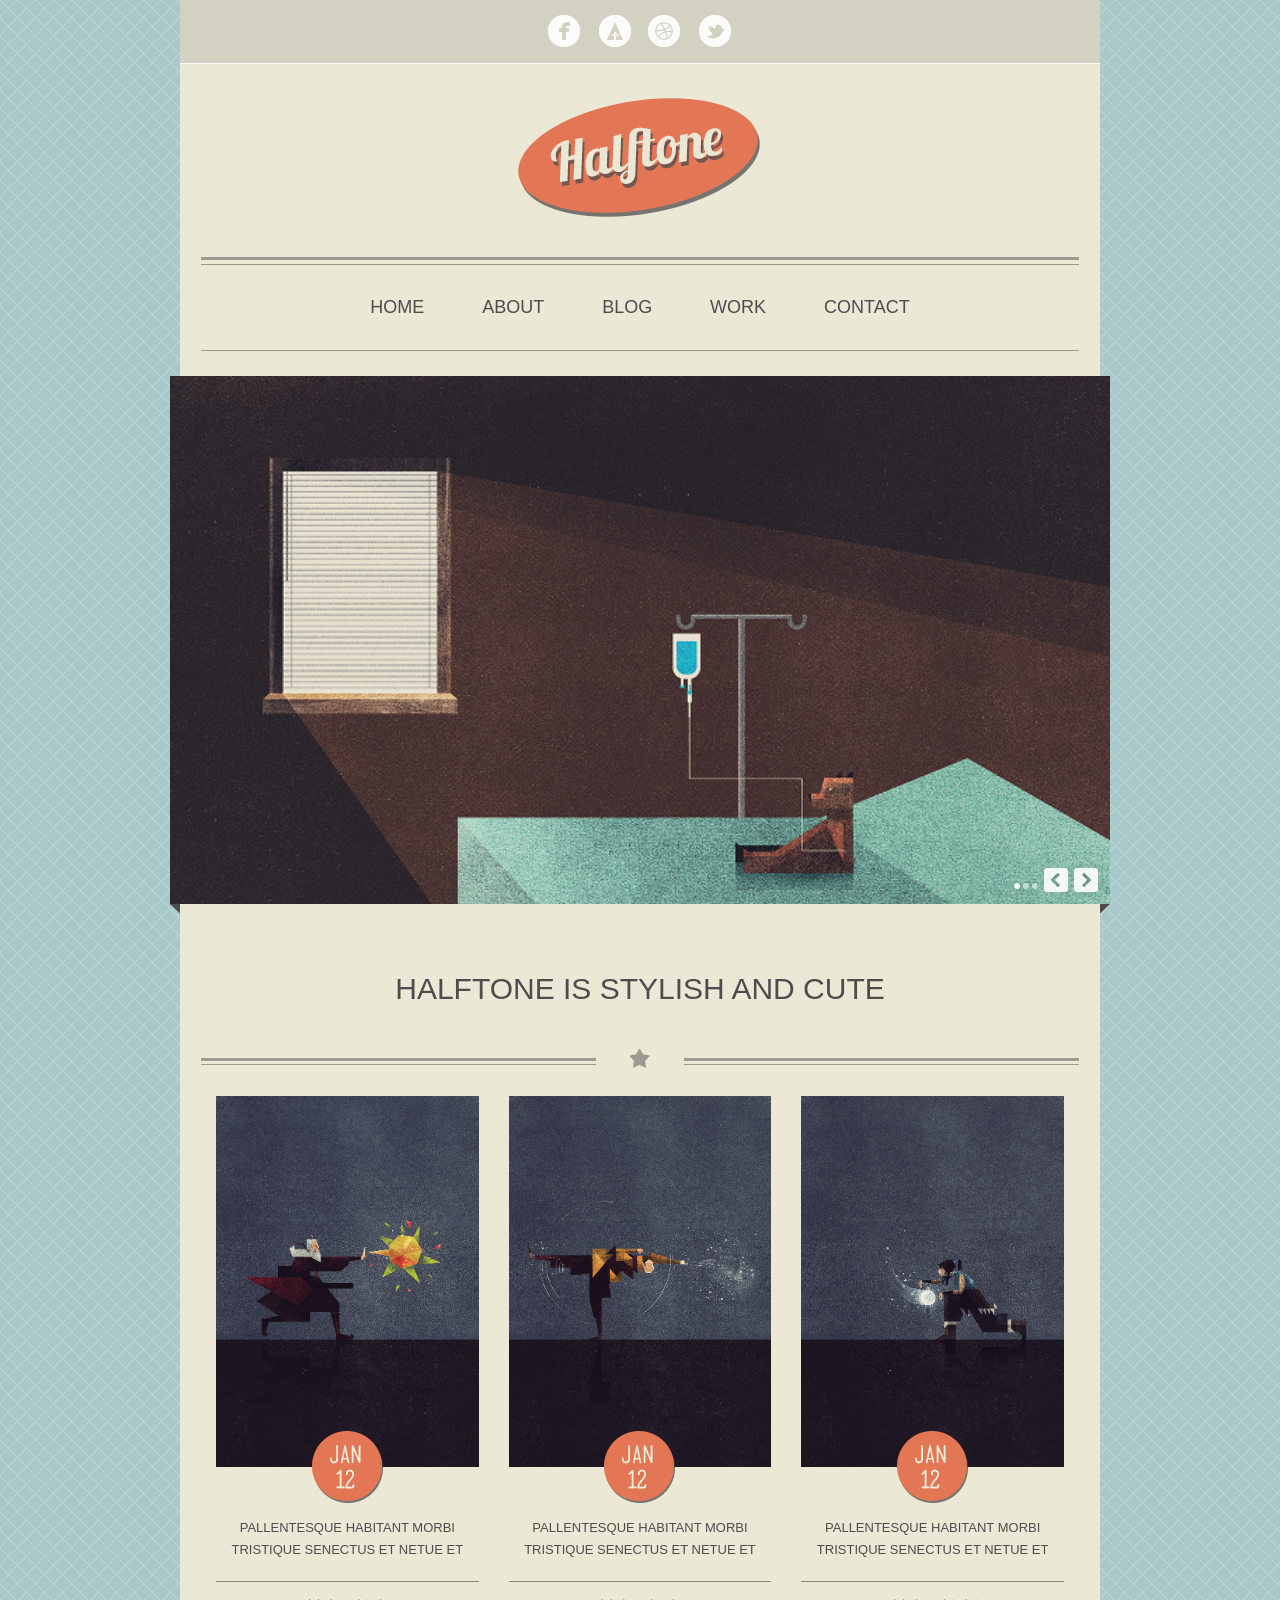
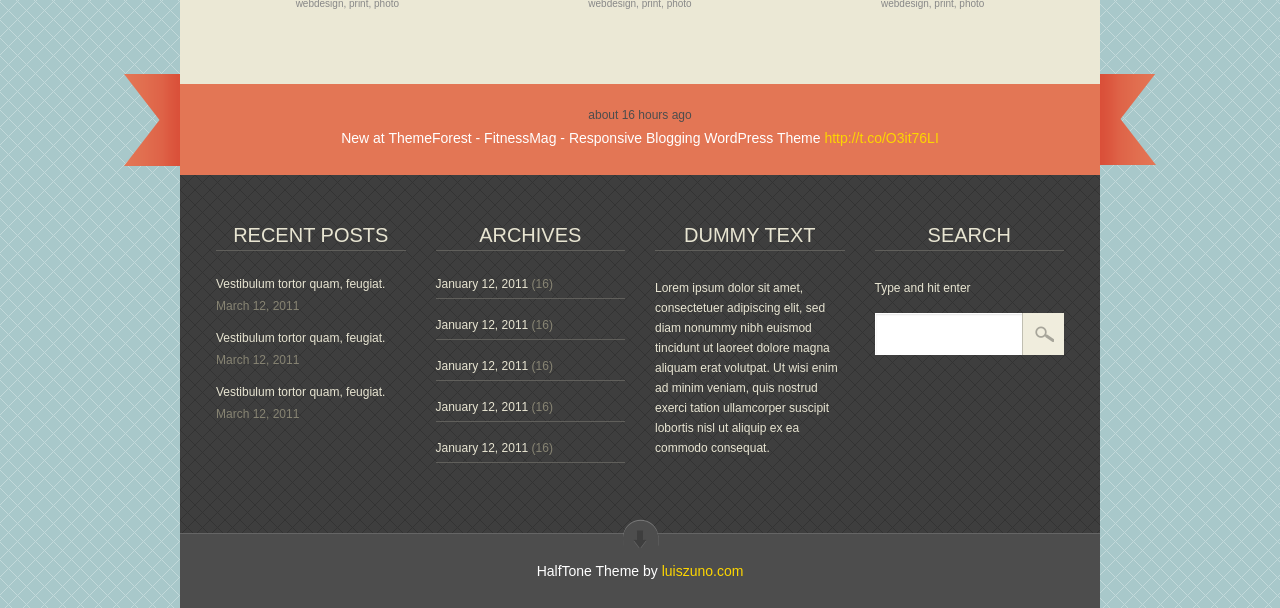
==== commit 25c0f7de: "new name" ====
--- a/index.html
+++ b/index.html
@@ -1,6 +1,7 @@
 <!DOCTYPE html>
 <html>
     <head>
+        <meta name="viewport" content="width=device-width" />
         <title>Halftone</title>
         <link rel="stylesheet" type="text/css" href="foundation.css"></link>
         <link rel="stylesheet" type="text/css" href="site.css"></link>
@@ -101,7 +102,7 @@
         <div class="logoContainer contentAfterSlider">
             <div class="row">
                 <div class="twelve columns headerText">
-                    HALFTOWN IS STYLISH AND CUTE
+                    HALFTONE IS STYLISH AND CUTE
                 </div>
             </div>
             <div class="row">
--- a/site.css
+++ b/site.css
@@ -89,6 +89,7 @@
             padding: 8px 0;
             display: block;
             position: relative;
+            line-height: 21px;
         }
 
         .logoContainer ul.menuList li a:hover{
@@ -385,10 +386,7 @@
         }
             
         @media screen and (min-width: 0px) and (max-width: 500px) { 
-            .royalSlider,
-            .rsOverflow {
-                height: 330px !important;
-            }
+            
             .rsContent {
                 font-size: 18px;
                 line-height: 26px;
